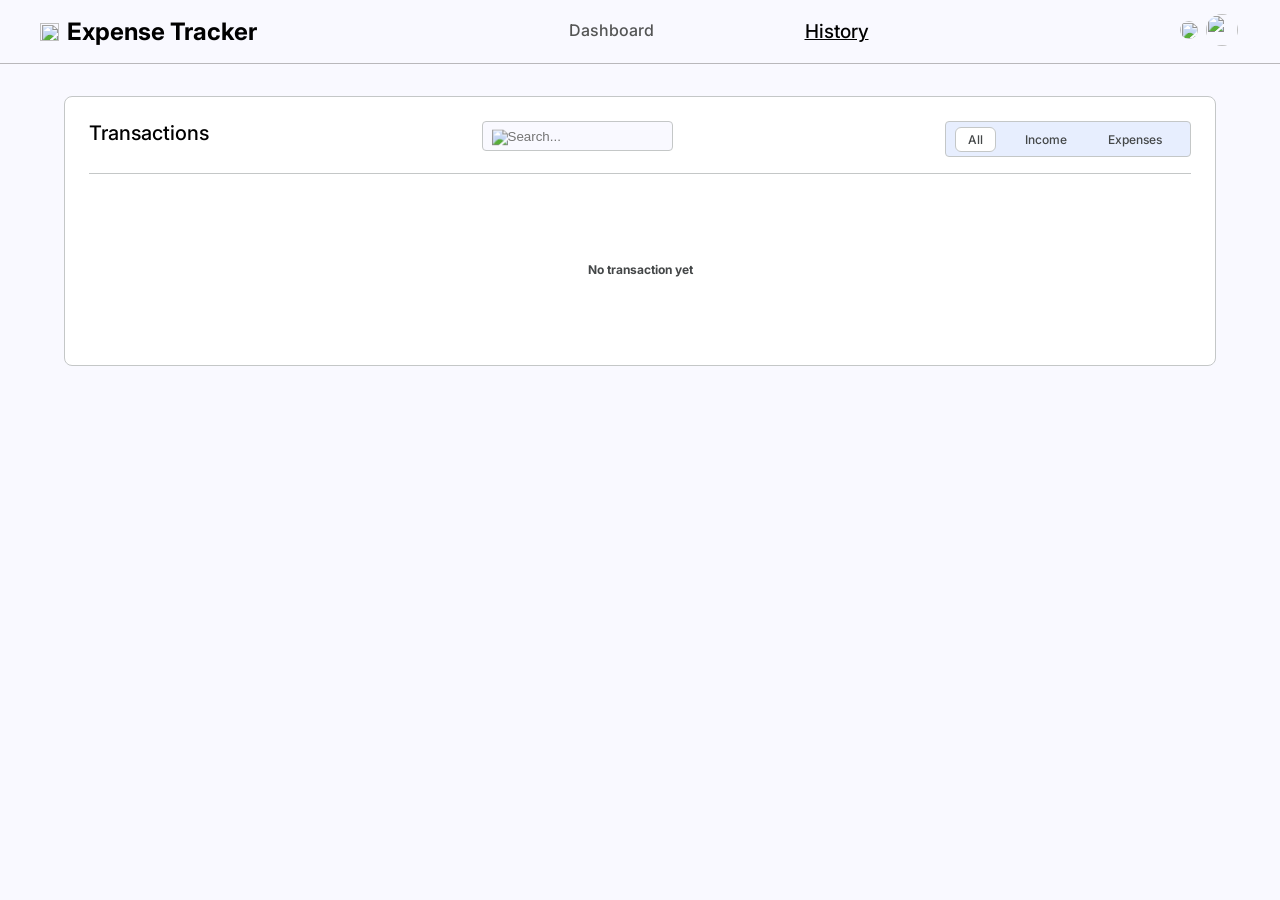
==== history.html @ fc0f153c "Add files via upload" ====
<!DOCTYPE html>
<html lang="en">
<head>
    <meta charset="UTF-8">
    <meta name="viewport" content="width=device-width, initial-scale=1.0">
    <link rel="stylesheet" href="Expense Tracker.css">
    <title>Expense Tracker</title>
    <style>
        .navbar{
            margin-bottom: 32px;
        }
        .body{
            margin: 0 64px;
            
        }
        .recent{
            width: 100%;
        }
       .last{
        max-height: 430px;
        overflow-y: auto;
        }
    </style>
</head>
<body>
       
     <div class="navbar">
        <div class="logo">
        <img src="icons/logoIcon.png">
        <h1>Expense Tracker</h1>
        </div>
        <ul>
        <li><a href="Expense Tracker.html" target="_self">Dashboard</a></li>
       <li><a href="history.html" target="_self" class="active">History</a></li> 
        
        </ul>
        <div class="login">
        <div class="dark-mode"><img src="icons/moon.png" ></div>
        <div><img src="icons/login.png"></div>
        </div>
    </div>
    <div class="body">
         <div class="recent">
           <div class="titleRecent">
            <h1>Transactions</h1>
            <div class="search">  <img src="icons/search.png" >
            <input type="text" placeholder="Search...">
        </div>
          
            <div class="select">
                <p id="all">All</p>
                <p id="inc">Income</p>
                <p id="exp">Expenses</p>
            </div>

           </div>
           <div class="last">
            
             </div>
             <h2 id="empty">No transaction yet</h2>
        </div>
        
    </div>
     
        <script src="Expense Tracker.js"></script>
</body>
</html>
---- Expense Tracker.css ----
@import url('https://fonts.googleapis.com/css2?family=Aref+Ruqaa+Ink:wght@400;700&family=Aref+Ruqaa:wght@400;700&family=Hanken+Grotesk:ital,wght@0,100..900;1,100..900&family=Inter:ital,opsz,wght@0,14..32,100..900;1,14..32,100..900&family=Playfair+Display:ital,wght@0,400..900;1,400..900&family=Poppins:ital,wght@0,100;0,200;0,300;0,400;0,500;0,600;0,700;0,800;0,900;1,100;1,200;1,300;1,400;1,500;1,600;1,700;1,800;1,900&display=swap');
*{
    padding: 0;
    margin: 0;
}
*, *::before, *::after {
    box-sizing: border-box;
}
body{
    font-family: 'Inter', sans-serif;
    background-color: #F9F9FF;
}
/*-----------Navbar--------------*/
.navbar{
    display: flex;
    justify-content: space-between;
    align-items: center;
    width: 100%;
    height: 64px;
   border-bottom: 0.1px solid #5f5e5e6b;
   padding: 0 40px;
}
.logo{
    display: flex;
    align-items: center;

}
.logo h1{
    font-size: 24px;
    font-weight: bold;
    color: #000;
    cursor: pointer;
    margin-left: 8px;
  
}
.logo img{
    width: 19px;
    height: 18px;
}
.login{
    width: 5%;
    display: flex;
    align-items: center; 
    gap: 8px;
}
.navbar ul{
    width: 25%;
    display: flex;
    justify-content: space-between;
}
.navbar li {
    font-size: 16px;
    font-weight: 500;
   list-style: none;
   color: #545555;
   cursor: pointer;
}
.navbar li a{
text-decoration-line:none;
color: #545555;
}
.navbar a.active{
    text-decoration:underline #000;
    color: #000;
    font-size: 19px;
}
.login .dark-mode img{
    width: 18px;
    height: 18px;
    cursor: pointer;
}
.login div img{
width: 32px;
height: 32px;
border-radius: 9999px;
}
/*--------END OF Navbar------------*/


/*------------Balance-----------*/
.counter{
    display: flex;
    justify-content: center;
    align-items: center;
    gap: 16px;
    margin: 32px 40px;
    
}

.counter h2{
    font-size: 12px;
    font-weight: 500;
    color: #444748;
}
.counter div div{
    display: flex;
    justify-content: space-between;
}
.counter h1{
    font-size: 36px;
    font-weight: bold;
    color: #000;
}
.counter img{
    width: 20px;
    height: 20px;
}
.income h1{
    color: #006C49;
}
.expen h1{
    color: #BA1A1A;
}
.balance , .income , .expen{
    width: 100%;
    height: 122px;
    border:0.1px solid #5f5e5e6b;
     background-color: #ffff;
    padding: 24px 24px;
    border-radius: 8px;
}

/*--------END OF Balance------------*/


/*--------ADD------------*/
.add{
    width: 378px;
    height: 365px;
    padding: 24px 24px;
    background-color: #ffff;
    border-radius: 8px;
    border: 0.1px solid #5f5e5e6b;
}
.add h1{
    width: 100%;
    height: 37px;
    border-bottom: 0.1px solid #5f5e5e6b;
    font-size: 20px;
    font-weight: 500;
    margin-bottom: 8px;
}
.add p{
    font-size: 12px;
    font-weight: 500;
    margin-bottom: 4px;
    color: #444748;
    white-space: pre;
}
.add input , .add select{
    width: 100%;
    height: 38px;
    padding: 10px 10px;
    border-radius: 4px;
    border: 1px solid #C4C7C7;
    background-color: #F9F9FF;
    color: #6B7280;
    font-size: 14px;
    
}
.add div,.add button{
    margin-top: 16px;
    
}
.amount {
    position: relative;
}
.amount span {
    position: absolute;
    left: 10px;
    top: 45%;
    
}
.amount input {
    padding-left: 25px;
}
.amount span{
    font-size: 16px;
    color: #444748;
}
.block {
    display: flex;
    gap: 16px;
}
.block div{
    width: 50%;

}
.add button{
    width: 100%;
    height: 32px;
    background-color: #000;
    padding: 8px 8px;
    border-radius: 4px;
    font-size: 12px;
    font-weight: 500;
    color: #ffff;
    cursor: pointer;
    border: none;
}
/*--------END OF Add------------*/

.recent{
    width: 790px;
    height: auto;
    background-color: #ffff;
    border: 1px solid #C4C7C7;
    padding: 24px 24px;
    border-radius: 8px;
}
.last{
    max-height: 180px;
    overflow:hidden;
}
.titleRecent{
    display: flex;
    justify-content: space-between;
    width: 100%;
    height: 53px;
    border-bottom: 1px solid #C4C7C7;
    padding-bottom: 16px;
    margin-bottom: 24px;
}
.titleRecent h1{
    font-size: 20px;
    font-weight: 500;
}
.titleRecent input{
    width: 191px;
    height: 30px;
    background-color:#F9F9FF ;
  
    border-radius: 4px;
    color: #6B7280;
    border: 1px solid #C4C7C7;
}
.search {
    position: relative;
}
.search img {
    position: absolute;
    left: 10px;
    top: 50%;
    transform: translateY(-60%);
}
.search input {
    padding-left: 25px;
}
.select {
    display: flex;
    align-items: center;
    justify-content: space-between;
    background-color: #E7EEFE;
    border: 1px solid #C4C7C7;
    padding: 4px 4px;
    border-radius: 4px;
    width: auto;
    height: 36px;
}
.select p{
    font-size: 12px;
    font-weight: 500;
    color: #444748;
    margin: 6px 12px 5px 5px;
    padding: 4px 12px;
    cursor: pointer;
}
.select #all{
    background-color:#ffff;
    border: 1px solid #C4C7C7;
    border-radius: 6px;
}
.item{
    display: flex;
    align-items: center;
    justify-content: space-between;
    border-bottom: 1px solid #C4C7C7;
    height: 65px;
    width: 100%;
}
.item div{
display: inline-flex;
}
.last div h2{
    text-transform: capitalize;
    font-size: 14px;
    white-space: pre-line;
    padding-left: 12px;
}
.last p{
    font-size: 12px;
    color: #444748;
}
.last .img{
    width: 40px;
    height: 40px;
    border-radius: 12px;
    background-color: #E7EEFE;
    padding: 10px 10px ;
  
}
.last h1{
    font-size: 14px;
   
}
#empty{
    font-size: 12px;
    color: #444748;
    text-align: center;
    margin: 64px;
}
.item-type{
    width: 18%;
    display: flex;
    justify-content: space-between;
    align-items: center;
}
.item-type img{
    cursor: pointer;
}
#view {
   
    text-align: center;
    padding: 20px 4px 0;
    
    cursor: pointer;
}
#view a{
     font-size: 12px;
    font-weight: 500;
    color: #444748;
    text-decoration: underline;
}
.transaction{
    display: flex;
    gap: 32px;
    margin:32px  40px 402px 40px;
}

/*--------responsive-------------*/

/* Mobile */
@media (max-width: 767px) {
       .navbar ul{
            display: none;
        }
         .transaction{
            flex-direction: column;
            margin:32px  40px 32px 40px;
        }
         .add{
            width: 100%;
        } 
        .recent{
            width: 100%;
        }
        .counter{
            flex-direction: column;
        }       
        .titleRecent{
            flex-direction: column;
            height: auto;
            gap: 12px;
        }
        .titleRecent input{
            width: 100%;
        }
}

/* Tablet */
    @media (min-width: 768px) and (max-width: 1023px) {
        .transaction{
            flex-direction: column;
            margin:32px  40px 32px 40px;
        }
        .add{
            width: 100%;
        }
        .recent{
            width: 100%;
        }
        .navbar ul{
            width: 30%;
        }
    }
/*--------------------Dark mode-------------------------------------------*/
body.dark{
    background-color: #171818;
}
body.dark .navbar{
    background-color:#272727 ;
}

body.dark .income,body.dark .expen,body.dark .balance{
    background-color: #000;
    border: 1px solid #444748;

}
body.dark .balance h1{
    color: #cecccc;
}
body.dark .add{
    background-color: #000;
    border: 1px solid #444748;
}
body.dark .add h1{
    color: #cecccc;
}
body.dark .add button{
background-color: #cecccc;
color: #000;
}
body.dark .add input,body.dark .add select{
    background-color: #393939;
    border: 1px solid #444748;
}
body.dark .add p{
    color: #cecccc;
}
body.dark .amount span{
    color:#cecccc ;
}
body.dark .add select{
    color: #cecccc;
}
body.dark .recent{
background-color: #000;
 border: 1px solid #444748;
}
body.dark .recent h1{
    color: #cecccc;
    
}
body.dark .recent .titleRecent{
    border-bottom: 1px solid #444748;
}
body.dark .recent input{
    background-color: #393939;
    border: 1px solid #444748;
}
body.dark .recent .select{
    background-color: #1E1E1E;
    border: 1px solid #444748;
}
body.dark .logo h1{
    color: #767474;
}
.dark .last .img{
    background-color: #6B7280;
}
.dark .last h2{
    color: #cecccc;
}
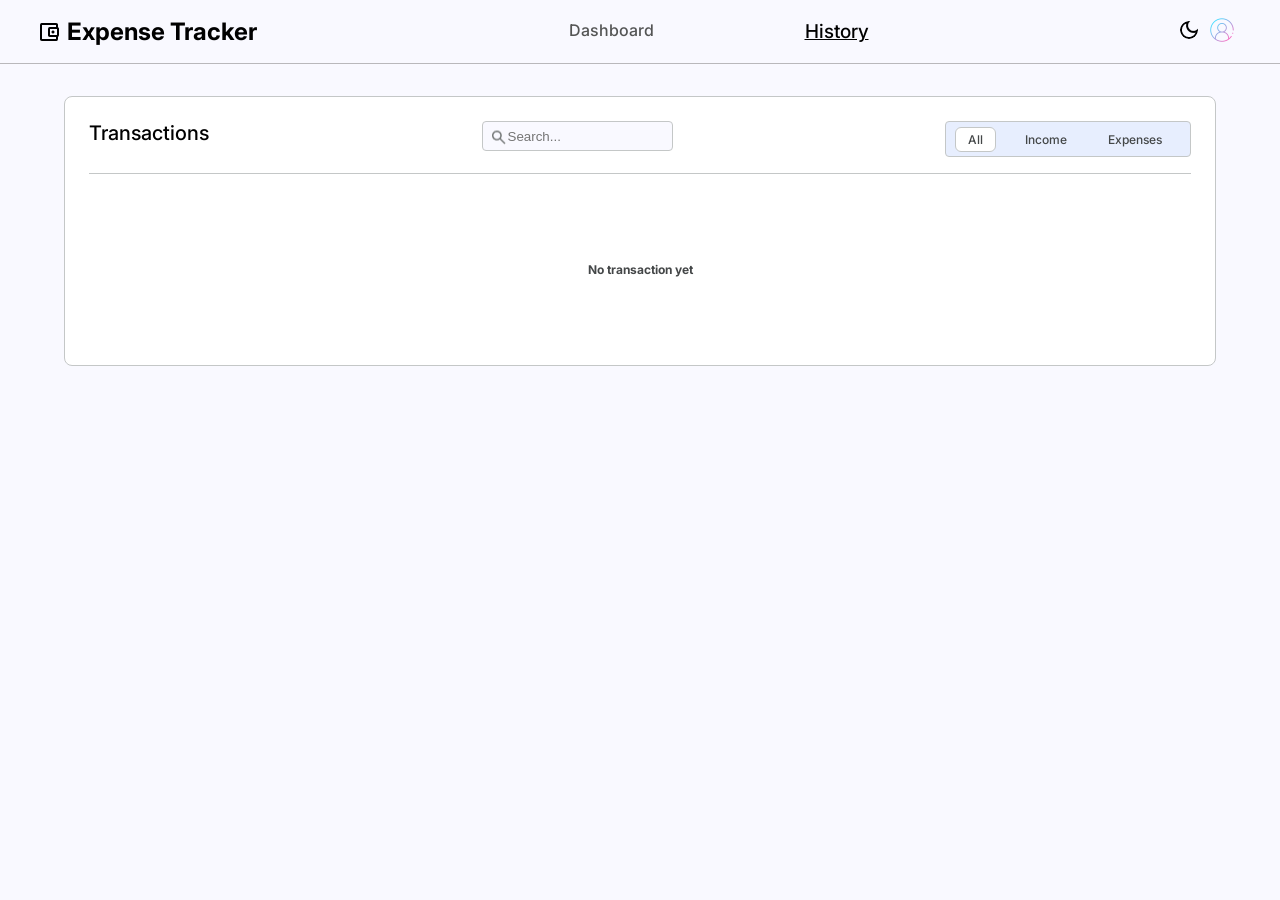
==== commit 50263e9b: "Update history.html" ====
--- a/history.html
+++ b/history.html
@@ -30,7 +30,7 @@
         <h1>Expense Tracker</h1>
         </div>
         <ul>
-        <li><a href="Expense Tracker.html" target="_self">Dashboard</a></li>
+        <li><a href="index.html" target="_self">Dashboard</a></li>
        <li><a href="history.html" target="_self" class="active">History</a></li> 
         
         </ul>
@@ -64,4 +64,4 @@
      
         <script src="Expense Tracker.js"></script>
 </body>
-</html>+</html>
